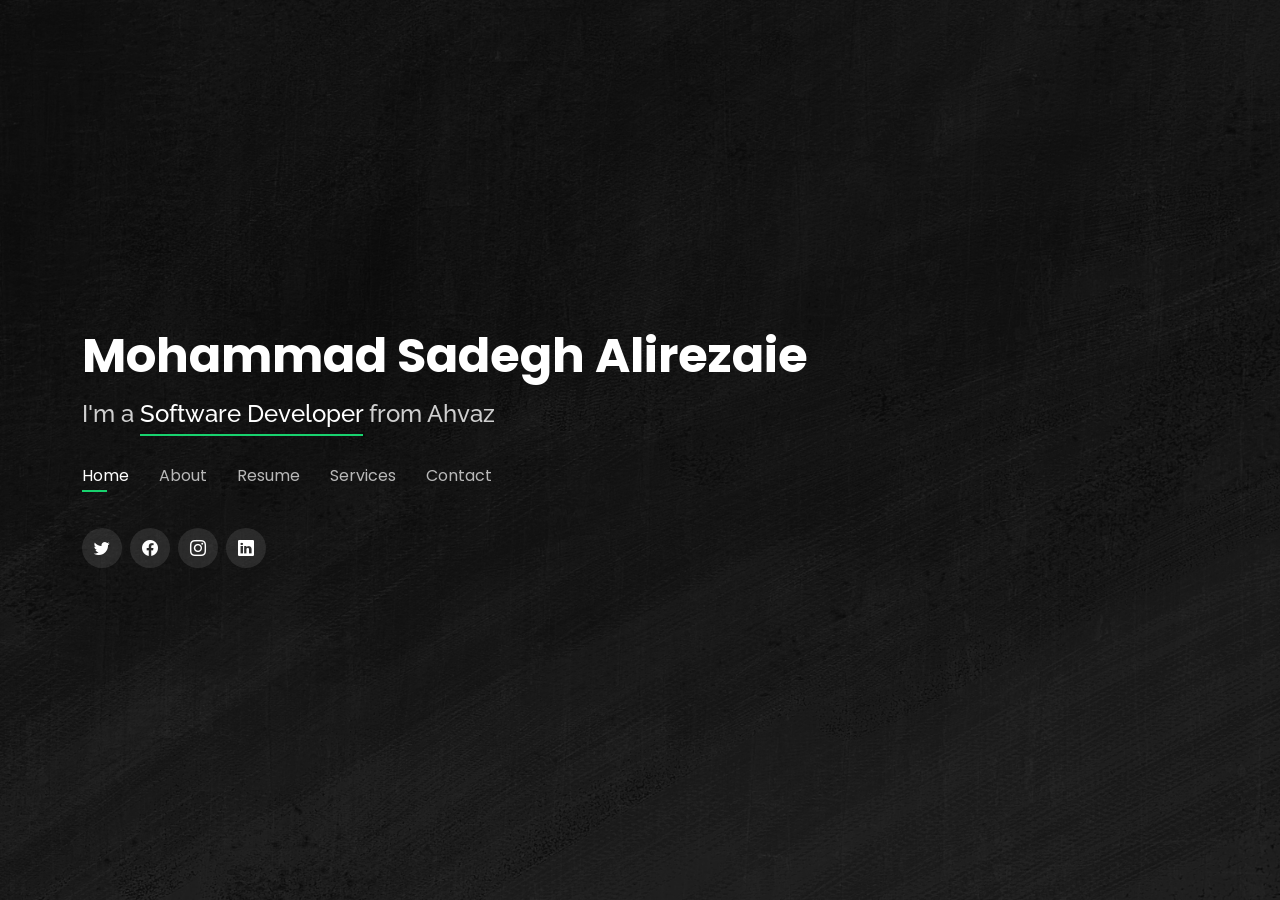
==== index.html @ 796cdaa9 "Update index.html" ====
<!DOCTYPE html>
<html lang="en">

<head>
  <meta charset="utf-8">
  <meta content="width=device-width, initial-scale=1.0" name="viewport">

  <title>Mohammad Sadegh Alirezaie</title>
  <meta content="" name="description">
  <meta content="" name="keywords">

  <!-- Favicons -->
  <!-- <link href="assets/img/favicon.png" rel="icon"> -->
  <!-- <link href="assets/img/apple-touch-icon.png" rel="apple-touch-icon"> -->

  <!-- Google Fonts -->
  <link href="https://fonts.googleapis.com/css?family=Open+Sans:300,300i,400,400i,600,600i,700,700i|Raleway:300,300i,400,400i,500,500i,600,600i,700,700i|Poppins:300,300i,400,400i,500,500i,600,600i,700,700i" rel="stylesheet">

  <!-- Vendor CSS Files -->
  <link href="assets/vendor/bootstrap/css/bootstrap.min.css" rel="stylesheet">
  <link href="assets/vendor/bootstrap-icons/bootstrap-icons.css" rel="stylesheet">
  <link href="assets/vendor/boxicons/css/boxicons.min.css" rel="stylesheet">
  <link href="assets/vendor/glightbox/css/glightbox.min.css" rel="stylesheet">
  <link href="assets/vendor/remixicon/remixicon.css" rel="stylesheet">
  <link href="assets/vendor/swiper/swiper-bundle.min.css" rel="stylesheet">

  <!-- Template Main CSS File -->
  <link href="assets/css/style.css" rel="stylesheet">

</head>

<body>

  <!-- ======= Header ======= -->
  <header id="header">
    <div class="container">

      <h1><a href="index.html">Mohammad Sadegh Alirezaie</a></h1>
      <!-- Uncomment below if you prefer to use an image logo -->
      <!-- <a href="index.html" class="mr-auto"><img src="assets/img/logo.png" alt="" class="img-fluid"></a> -->
      <h2>I'm a <span>Software Developer</span> from Ahvaz</h2>

      <nav id="navbar" class="navbar">
        <ul>
          <li><a class="nav-link active" href="#header">Home</a></li>
          <li><a class="nav-link" href="#about">About</a></li>
          <li><a class="nav-link" href="#resume">Resume</a></li>
          <li><a class="nav-link" href="#services">Services</a></li>
          <li><a class="nav-link" href="#contact">Contact</a></li>
        </ul>
        <i class="bi bi-list mobile-nav-toggle"></i>
      </nav><!-- .navbar -->

      <div class="social-links">
        <a href="https://twitter.com/AlirezaieS" class="twitter" target="_blank"><i class="bi bi-twitter"></i></a>
        <a href="https://facebook.com/AlirezaieS" class="facebook" target="_blank"><i class="bi bi-facebook"></i></a>
        <a href="https://instagram.com/alirezaie.pv" class="instagram" target="_blank"><i class="bi bi-instagram"></i></a>
        <a href="https://linkedin.com/in/AlirezaieS" class="linkedin" target="_blank"><i class="bi bi-linkedin"></i></a>
      </div>

    </div>
  </header><!-- End Header -->

  <!-- ======= About Section ======= -->
  <section id="about" class="about">

    <!-- ======= About Me ======= -->
    <div class="about-me container">

      <div class="section-title">
        <h2>About</h2>
        <p>Learn more about me</p>
      </div>

      <div class="row">
        <div class="col-lg-4" data-aos="fade-right">
          <img src="assets/img/me.jpg" class="img-fluid" alt="">
        </div>
        <div class="col-lg-8 pt-4 pt-lg-0 content" data-aos="fade-left">
          <h3>Software Project Manager</h3>
          <p class="fst-italic">
            I'm a software project manager with a background of programming.
          </p>
          <div class="row">
            <div class="col-lg-6">
              <ul>
                <li><i class="bi bi-chevron-right"></i> <strong>Birthday:</strong> <span>6 Dec 1996</span></li>
                <li><i class="bi bi-chevron-right"></i> <strong>Website:</strong> <span>sadegh.org</span></li>
                <li><i class="bi bi-chevron-right"></i> <strong>Phone:</strong> <span>+372 5310 2362</span></li>
                <li><i class="bi bi-chevron-right"></i> <strong>City:</strong> <span>Worldwide</span></li>
              </ul>
            </div>
            <div class="col-lg-6">
              <ul>
                <li><i class="bi bi-chevron-right"></i> <strong>Age:</strong> <span>26</span></li>
                <li><i class="bi bi-chevron-right"></i> <strong>Degree:</strong> <span>Master</span></li>
                <li><i class="bi bi-chevron-right"></i> <strong>E-Mail:</strong> <span>alirezaie@sadegh.org</span></li>
                <li><i class="bi bi-chevron-right"></i> <strong>Freelance:</strong> <span>Available</span></li>
              </ul>
            </div>
          </div>
          <p>
            Software Development Engineer With The Skills Of Python, Django & Linux (LPIC-1),
            Studied Software Development Engineering And Master Of Business Administration.
          </p>
        </div>
      </div>

    </div><!-- End About Me -->

    <!-- ======= Skills  ======= -->
    <div class="skills container">

      <div class="section-title">
        <h2>Skills</h2>
      </div>

      <div class="row skills-content">

        <div class="col-lg-6">

          <div class="progress">
            <span class="skill">HTML <i class="val">80%</i></span>
            <div class="progress-bar-wrap">
              <div class="progress-bar" role="progressbar" aria-valuenow="80" aria-valuemin="0" aria-valuemax="100"></div>
            </div>
          </div>

          <div class="progress">
            <span class="skill">CSS <i class="val">60%</i></span>
            <div class="progress-bar-wrap">
              <div class="progress-bar" role="progressbar" aria-valuenow="60" aria-valuemin="0" aria-valuemax="100"></div>
            </div>
          </div>

          <div class="progress">
            <span class="skill">Linux <i class="val">80%</i></span>
            <div class="progress-bar-wrap">
              <div class="progress-bar" role="progressbar" aria-valuenow="80" aria-valuemin="0" aria-valuemax="100"></div>
            </div>
          </div>

        </div>

        <div class="col-lg-6">

          <div class="progress">
            <span class="skill">Python<i class="val">80%</i></span>
            <div class="progress-bar-wrap">
              <div class="progress-bar" role="progressbar" aria-valuenow="80" aria-valuemin="0" aria-valuemax="100"></div>
            </div>
          </div>

          <div class="progress">
            <span class="skill">WordPress/CMS <i class="val">60%</i></span>
            <div class="progress-bar-wrap">
              <div class="progress-bar" role="progressbar" aria-valuenow="60" aria-valuemin="0" aria-valuemax="100"></div>
            </div>
          </div>

          <div class="progress">
            <span class="skill">CEH (Security) <i class="val">70%</i></span>
            <div class="progress-bar-wrap">
              <div class="progress-bar" role="progressbar" aria-valuenow="70" aria-valuemin="0" aria-valuemax="100"></div>
            </div>
          </div>

        </div>

      </div>

    </div><!-- End Skills -->

    <!-- ======= Interests ======= -->
    <div class="interests container">

      <div class="section-title">
        <h2>Interests</h2>
      </div>

      <div class="row">
        <div class="col-lg-3 col-md-4 mt-4">
          <div class="icon-box">
            <i class="ri-fingerprint-line" style="color: #29cc61;"></i>
            <h3>Self Improvement</h3>
          </div>
        </div>
      </div>

    </div><!-- End Interests -->

  </section><!-- End About Section -->

  <!-- ======= Resume Section ======= -->
  <section id="resume" class="resume">
    <div class="container">

      <div class="section-title">
        <h2>Resume</h2>
        <p>Check My Resume</p>
      </div>

      <div class="row">
        <div class="col-lg-6">

          <h3 class="resume-title">Education</h3>
          <div class="resume-item">
            <h4>Master of Business Administration - Mraketing</h4>
            <h5>2021 - 2022</h5>
            <p><em>Tehran University - Tehran, Iran</em></p>
            <p>Learning Skills Of Business Administration And Management</p>
          </div>
          <div class="resume-item">
            <h4>Software Development Engineering</h4>
            <h5>2015 - 2019</h5>
            <p><em>ACECR - Ahvaz, Iran</em></p>

          </div>
        </div>
        <div class="col-lg-6">
          <h3 class="resume-title">Professional Experience</h3>
          <div class="resume-item">
            <h4>Systems Engineer - Developer</h4>
            <h5>2020 - Present</h5>
            <p><em>Artiash Co. , Ahvaz, Iran </em></p>
          </div>

          <div class="resume-item">
            <h4>Backend Web Developer</h4>
            <h5>2018 - 2019</h5>
            <p><em>Artiash Co. , Ahvaz, Iran </em></p>
          </div>

          <div class="resume-item">
            <h4>Developer</h4>
            <h5>2016 - 2017</h5>
            <p><em>Open Avijeh, Ahvaz, Iran</em></p>
            <p>
            <ul>
              <li>Improve The Functionality Of Applications Or Developing New Ones</li>
              <li>Technical Support Of Linux Servers</li>
            </ul>
            </p>
          </div>

        </div>
      </div>

    </div>
  </section><!-- End Resume Section -->

  <!-- ======= Services Section ======= -->
  <section id="services" class="services">
    <div class="container">

      <div class="section-title">
        <h2>Services</h2>
        <p>My Services</p>
      </div>

      <div class="row">
        <div class="col-lg-4 col-md-6 d-flex align-items-stretch">
          <div class="icon-box">
            <div class="icon"><i class="bx bxl-dribbble"></i></div>
            <h4><a href="">Web Development</a></h4>
            <p>Creating Websites And Web Applications</p>
          </div>
        </div>

        <div class="col-lg-4 col-md-6 d-flex align-items-stretch mt-4 mt-md-0">
          <div class="icon-box">
            <div class="icon"><i class="bx bx-file"></i></div>
            <h4><a href="">Analyzing Systems</a></h4>
            <p>Design And Analyzing Software Systems</p>
          </div>
        </div>

        <div class="col-lg-4 col-md-6 d-flex align-items-stretch mt-4 mt-lg-0">
          <div class="icon-box">
            <div class="icon"><i class="bx bx-tachometer"></i></div>
            <h4><a href="">SEO - Social Media</a></h4>
            <p>Search Engine Optimization And Social Media Activities</p>
          </div>
        </div>

        <div class="col-lg-12 col-md-12 d-flex align-items-stretch mt-4">
          <div class="icon-box">
            <div class="icon"><i class="bx bx-slideshow"></i></div>
            <h4><a href="">Content Creation</a></h4>
            <p>Creating Content Designed For Your Business And Social Media</p>
          </div>
        </div>

      </div>

    </div>
  </section><!-- End Services Section -->

  <!-- ======= Contact Section ======= -->
  <section id="contact" class="contact">
    <div class="container">

      <div class="section-title">
        <h2>Contact</h2>
        <p>Contact Me</p>
      </div>

      <div class="row mt-2">

        <div class="col-md-12 mt-4 mt-md-0 d-flex align-items-stretch">
          <div class="info-box">
            <i class="bx bx-share-alt"></i>
            <h3>Social Profiles</h3>
            <div class="social-links">
              <a href="https://twitter.com/AlirezaieS" class="twitter"><i class="bi bi-twitter"></i></a>
              <a href="https://facebook.com/AlirezaieS" class="facebook"><i class="bi bi-facebook"></i></a>
              <a href="https://instagram.com/alirezaie.pv" class="instagram"><i class="bi bi-instagram"></i></a>
              <a href="https://linkedin.com/in/AlirezaieS" class="linkedin"><i class="bi bi-linkedin"></i></a>
            </div>
          </div>
        </div>

        <div class="col-md-6 mt-4 d-flex align-items-stretch">
          <div class="info-box">
            <i class="bx bx-envelope"></i>
            <h3>Email Me</h3>
            <p>alirezaie@sadegh.org</p>
          </div>
        </div>
        <div class="col-md-6 mt-4 d-flex align-items-stretch">
          <div class="info-box">
            <i class="bx bx-phone-call"></i>
            <h3>Call Me</h3>
            <p>+372 5310 2362</p>
          </div>
        </div>
      </div>

    </div>
  </section><!-- End Contact Section -->

  <div class="credits">
  </div>

  <!-- Vendor JS Files -->
  <script src="assets/vendor/purecounter/purecounter.js"></script>
  <script src="assets/vendor/bootstrap/js/bootstrap.bundle.min.js"></script>
  <script src="assets/vendor/glightbox/js/glightbox.min.js"></script>
  <script src="assets/vendor/isotope-layout/isotope.pkgd.min.js"></script>
  <script src="assets/vendor/swiper/swiper-bundle.min.js"></script>
  <script src="assets/vendor/waypoints/noframework.waypoints.js"></script>
  <script src="assets/vendor/php-email-form/validate.js"></script>

  <!-- Template Main JS File -->
  <script src="assets/js/main.js"></script>

</body>

</html>
---- assets/css/style.css ----
/*--------------------------------------------------------------
# General
--------------------------------------------------------------*/
body {
  font-family: "Open Sans", sans-serif;
  background-color: #040404;
  color: #fff;
  position: relative;
  background: transparent;
}
body::before {
  content: "";
  position: fixed;
  background: #040404 url("../img/bg.png") top right no-repeat;
  background-size: cover;
  left: 0;
  right: 0;
  top: 0;
  height: 100vh;
  z-index: -1;
}
@media (min-width: 1024px) {
  body::before {
    background-attachment: fixed;
  }
}

a {
  color: #18d26e;
  text-decoration: none;
}

a:hover {
  color: #35e888;
  text-decoration: none;
}

h1, h2, h3, h4, h5, h6 {
  font-family: "Raleway", sans-serif;
}

/*--------------------------------------------------------------
# Header
--------------------------------------------------------------*/
#header {
  transition: ease-in-out 0.3s;
  position: relative;
  height: 100vh;
  display: flex;
  align-items: center;
  z-index: 997;
  overflow-y: auto;
}
#header * {
  transition: ease-in-out 0.3s;
}
#header h1 {
  font-size: 48px;
  margin: 0;
  padding: 0;
  line-height: 1;
  font-weight: 700;
  font-family: "Poppins", sans-serif;
}
#header h1 a, #header h1 a:hover {
  color: #fff;
  line-height: 1;
  display: inline-block;
}
#header h2 {
  font-size: 24px;
  margin-top: 20px;
  color: rgba(255, 255, 255, 0.8);
}
#header h2 span {
  color: #fff;
  border-bottom: 2px solid #18d26e;
  padding-bottom: 6px;
}
#header img {
  padding: 0;
  margin: 0;
}
#header .social-links {
  margin-top: 40px;
  display: flex;
}
#header .social-links a {
  font-size: 16px;
  display: flex;
  justify-content: center;
  align-items: center;
  background: rgba(255, 255, 255, 0.1);
  color: #fff;
  line-height: 1;
  margin-right: 8px;
  border-radius: 50%;
  width: 40px;
  height: 40px;
}
#header .social-links a:hover {
  background: #18d26e;
}
@media (max-width: 992px) {
  #header h1 {
    font-size: 36px;
  }
  #header h2 {
    font-size: 20px;
    line-height: 30px;
  }
  #header .social-links {
    margin-top: 15px;
  }
  #header .container {
    display: flex;
    flex-direction: column;
    align-items: center;
  }
}

/* Header Top */
#header.header-top {
  height: 80px;
  position: fixed;
  left: 0;
  top: 0;
  right: 0;
  background: rgba(0, 0, 0, 0.9);
}
#header.header-top .social-links, #header.header-top h2 {
  display: none;
}
#header.header-top h1 {
  margin-right: auto;
  font-size: 36px;
}
#header.header-top .container {
  display: flex;
  align-items: center;
}
#header.header-top .navbar {
  margin: 0;
}
@media (max-width: 768px) {
  #header.header-top {
    height: 60px;
  }
  #header.header-top h1 {
    font-size: 26px;
  }
}

/*--------------------------------------------------------------
# Navigation Menu
--------------------------------------------------------------*/
/**
* Desktop Navigation 
*/
.navbar {
  padding: 0;
  margin-top: 35px;
}
.navbar ul {
  margin: 0;
  padding: 0;
  display: flex;
  list-style: none;
  align-items: center;
}
.navbar li {
  position: relative;
}
.navbar li + li {
  margin-left: 30px;
}
.navbar a, .navbar a:focus {
  display: flex;
  align-items: center;
  justify-content: space-between;
  padding: 0;
  font-family: "Poppins", sans-serif;
  font-size: 16px;
  font-weight: 400;
  color: rgba(255, 255, 255, 0.7);
  white-space: nowrap;
  transition: 0.3s;
}
.navbar a i, .navbar a:focus i {
  font-size: 12px;
  line-height: 0;
  margin-left: 5px;
}
.navbar a:before {
  content: "";
  position: absolute;
  width: 0;
  height: 2px;
  bottom: -4px;
  left: 0;
  background-color: #18d26e;
  visibility: hidden;
  width: 0px;
  transition: all 0.3s ease-in-out 0s;
}
.navbar a:hover:before, .navbar li:hover > a:before, .navbar .active:before {
  visibility: visible;
  width: 25px;
}
.navbar a:hover, .navbar .active, .navbar .active:focus, .navbar li:hover > a {
  color: #fff;
}

/**
* Mobile Navigation 
*/
.mobile-nav-toggle {
  color: #fff;
  font-size: 28px;
  cursor: pointer;
  display: none;
  line-height: 0;
  transition: 0.5s;
  position: fixed;
  right: 15px;
  top: 15px;
}

@media (max-width: 991px) {
  .mobile-nav-toggle {
    display: block;
  }

  .navbar ul {
    display: none;
  }
}
.navbar-mobile {
  position: fixed;
  overflow: hidden;
  top: 0;
  right: 0;
  left: 0;
  bottom: 0;
  background: rgba(0, 0, 0, 0.9);
  transition: 0.3s;
  z-index: 999;
  margin-top: 0;
}
.navbar-mobile .mobile-nav-toggle {
  position: absolute;
  top: 15px;
  right: 15px;
}
.navbar-mobile ul {
  display: block;
  position: absolute;
  top: 55px;
  right: 15px;
  bottom: 45px;
  left: 15px;
  padding: 10px 0;
  overflow-y: auto;
  transition: 0.3s;
  border: 2px solid rgba(255, 255, 255, 0.2);
}
.navbar-mobile li {
  padding: 12px 20px;
}
.navbar-mobile li + li {
  margin: 0;
}
.navbar-mobile a, .navbar-mobile a:focus {
  font-size: 16px;
  position: relative;
}

/*--------------------------------------------------------------
# Sections General
--------------------------------------------------------------*/
section {
  overflow: hidden;
  position: absolute;
  width: 100%;
  top: 140px;
  bottom: 100%;
  opacity: 0;
  transition: ease-in-out 0.4s;
  z-index: 2;
}
section.section-show {
  top: 100px;
  bottom: auto;
  opacity: 1;
  padding-bottom: 45px;
}
section .container {
  background: rgba(0, 0, 0, 0.9);
  padding: 30px;
}
@media (max-width: 768px) {
  section {
    top: 120px;
  }
  section.section-show {
    top: 80px;
  }
}

.section-title h2 {
  font-size: 14px;
  font-weight: 500;
  padding: 0;
  line-height: 1px;
  margin: 0 0 20px 0;
  letter-spacing: 2px;
  text-transform: uppercase;
  color: #aaaaaa;
  font-family: "Poppins", sans-serif;
}
.section-title h2::after {
  content: "";
  width: 120px;
  height: 1px;
  display: inline-block;
  background: #4ceb95;
  margin: 4px 10px;
}
.section-title p {
  margin: 0;
  margin: -15px 0 15px 0;
  font-size: 36px;
  font-weight: 700;
  text-transform: uppercase;
  font-family: "Poppins", sans-serif;
  color: #fff;
}

/*--------------------------------------------------------------
# About
--------------------------------------------------------------*/
.about-me .content h3 {
  font-weight: 700;
  font-size: 26px;
  color: #18d26e;
}
.about-me .content ul {
  list-style: none;
  padding: 0;
}
.about-me .content ul li {
  margin-bottom: 20px;
  display: flex;
  align-items: center;
}
.about-me .content ul strong {
  margin-right: 10px;
}
.about-me .content ul i {
  font-size: 16px;
  margin-right: 5px;
  color: #18d26e;
  line-height: 0;
}
.about-me .content p:last-child {
  margin-bottom: 0;
}

/*--------------------------------------------------------------
# Counts
--------------------------------------------------------------*/
.counts {
  padding: 70px 0 60px;
}
.counts .count-box {
  padding: 30px 30px 25px 30px;
  width: 100%;
  position: relative;
  text-align: center;
  background: rgba(255, 255, 255, 0.08);
}
.counts .count-box i {
  position: absolute;
  top: -25px;
  left: 50%;
  transform: translateX(-50%);
  font-size: 24px;
  background: rgba(255, 255, 255, 0.1);
  padding: 12px;
  color: #18d26e;
  border-radius: 50px;
  line-height: 0;
}
.counts .count-box span {
  font-size: 36px;
  display: block;
  font-weight: 600;
  color: #fff;
}
.counts .count-box p {
  padding: 0;
  margin: 0;
  font-family: "Raleway", sans-serif;
  font-size: 14px;
}

/*--------------------------------------------------------------
# Skills
--------------------------------------------------------------*/
.skills .progress {
  height: 60px;
  display: block;
  background: none;
  border-radius: 0;
}
.skills .progress .skill {
  padding: 10px 0;
  margin: 0;
  text-transform: uppercase;
  display: block;
  font-weight: 600;
  font-family: "Poppins", sans-serif;
  color: #fff;
}
.skills .progress .skill .val {
  float: right;
  font-style: normal;
}
.skills .progress-bar-wrap {
  background: rgba(255, 255, 255, 0.2);
}
.skills .progress-bar {
  width: 1px;
  height: 10px;
  transition: 0.9s;
  background-color: #18d26e;
}

/*--------------------------------------------------------------
# Interests
--------------------------------------------------------------*/
.interests .icon-box {
  display: flex;
  align-items: center;
  padding: 20px;
  background: rgba(255, 255, 255, 0.08);
  transition: ease-in-out 0.3s;
}
.interests .icon-box i {
  font-size: 32px;
  padding-right: 10px;
  line-height: 1;
}
.interests .icon-box h3 {
  font-weight: 700;
  margin: 0;
  padding: 0;
  line-height: 1;
  font-size: 16px;
  color: #fff;
}
.interests .icon-box:hover {
  background: rgba(255, 255, 255, 0.12);
}

/*--------------------------------------------------------------
# Testimonials
--------------------------------------------------------------*/
.testimonials .testimonials-carousel, .testimonials .testimonials-slider {
  overflow: hidden;
}
.testimonials .testimonial-item {
  box-sizing: content-box;
  min-height: 320px;
}
.testimonials .testimonial-item .testimonial-img {
  width: 90px;
  border-radius: 50%;
  margin: -40px 0 0 40px;
  position: relative;
  z-index: 2;
  border: 6px solid rgba(255, 255, 255, 0.12);
}
.testimonials .testimonial-item h3 {
  font-size: 18px;
  font-weight: bold;
  margin: 10px 0 5px 45px;
  color: #fff;
}
.testimonials .testimonial-item h4 {
  font-size: 14px;
  color: #999;
  margin: 0 0 0 45px;
}
.testimonials .testimonial-item .quote-icon-left, .testimonials .testimonial-item .quote-icon-right {
  color: rgba(255, 255, 255, 0.25);
  font-size: 26px;
}
.testimonials .testimonial-item .quote-icon-left {
  display: inline-block;
  left: -5px;
  position: relative;
}
.testimonials .testimonial-item .quote-icon-right {
  display: inline-block;
  right: -5px;
  position: relative;
  top: 10px;
}
.testimonials .testimonial-item p {
  font-style: italic;
  margin: 0 15px 0 15px;
  padding: 20px 20px 60px 20px;
  background: rgba(255, 255, 255, 0.1);
  position: relative;
  border-radius: 6px;
  position: relative;
  z-index: 1;
}
.testimonials .swiper-pagination {
  margin-top: 20px;
  position: relative;
}
.testimonials .swiper-pagination .swiper-pagination-bullet {
  width: 12px;
  height: 12px;
  opacity: 1;
  background-color: rgba(255, 255, 255, 0.3);
}
.testimonials .swiper-pagination .swiper-pagination-bullet-active {
  background-color: #18d26e;
}

/*--------------------------------------------------------------
# Resume
--------------------------------------------------------------*/
.resume .resume-title {
  font-size: 26px;
  font-weight: 700;
  margin-top: 20px;
  margin-bottom: 20px;
  color: #fff;
}
.resume .resume-item {
  padding: 0 0 20px 20px;
  margin-top: -2px;
  border-left: 2px solid rgba(255, 255, 255, 0.2);
  position: relative;
}
.resume .resume-item h4 {
  line-height: 18px;
  font-size: 18px;
  font-weight: 600;
  text-transform: uppercase;
  font-family: "Poppins", sans-serif;
  color: #18d26e;
  margin-bottom: 10px;
}
.resume .resume-item h5 {
  font-size: 16px;
  background: rgba(255, 255, 255, 0.15);
  padding: 5px 15px;
  display: inline-block;
  font-weight: 600;
  margin-bottom: 10px;
}
.resume .resume-item ul {
  padding-left: 20px;
}
.resume .resume-item ul li {
  padding-bottom: 10px;
}
.resume .resume-item:last-child {
  padding-bottom: 0;
}
.resume .resume-item::before {
  content: "";
  position: absolute;
  width: 16px;
  height: 16px;
  border-radius: 50px;
  left: -9px;
  top: 0;
  background: #18d26e;
  border: 2px solid #18d26e;
}

/*--------------------------------------------------------------
# Services
--------------------------------------------------------------*/
.services .icon-box {
  text-align: center;
  background: rgba(204, 204, 204, 0.1);
  padding: 80px 20px;
  transition: all ease-in-out 0.3s;
}
.services .icon-box .icon {
  margin: 0 auto;
  width: 64px;
  height: 64px;
  background: #18d26e;
  border-radius: 5px;
  transition: all 0.3s ease-out 0s;
  display: flex;
  align-items: center;
  justify-content: center;
  margin-bottom: 20px;
  transform-style: preserve-3d;
}
.services .icon-box .icon i {
  color: #fff;
  font-size: 28px;
}
.services .icon-box .icon::before {
  position: absolute;
  content: "";
  left: -8px;
  top: -8px;
  height: 100%;
  width: 100%;
  background: rgba(255, 255, 255, 0.15);
  border-radius: 5px;
  transition: all 0.3s ease-out 0s;
  transform: translateZ(-1px);
}
.services .icon-box h4 {
  font-weight: 700;
  margin-bottom: 15px;
  font-size: 24px;
}
.services .icon-box h4 a {
  color: #fff;
}
.services .icon-box p {
  line-height: 24px;
  font-size: 14px;
  margin-bottom: 0;
}
.services .icon-box:hover {
  background: #18d26e;
  border-color: #18d26e;
}
.services .icon-box:hover .icon {
  background: #fff;
}
.services .icon-box:hover .icon i {
  color: #18d26e;
}
.services .icon-box:hover .icon::before {
  background: #35e888;
}
.services .icon-box:hover h4 a, .services .icon-box:hover p {
  color: #fff;
}

/*--------------------------------------------------------------
# Portfolio
--------------------------------------------------------------*/
.portfolio .portfolio-item {
  margin-bottom: 30px;
}
.portfolio #portfolio-flters {
  padding: 0;
  margin: 0 auto 15px auto;
  list-style: none;
  text-align: center;
  border-radius: 50px;
  padding: 2px 15px;
}
.portfolio #portfolio-flters li {
  cursor: pointer;
  display: inline-block;
  padding: 8px 16px 10px 16px;
  font-size: 14px;
  font-weight: 600;
  line-height: 1;
  text-transform: uppercase;
  color: #fff;
  background: rgba(255, 255, 255, 0.1);
  margin: 0 3px 10px 3px;
  transition: all 0.3s ease-in-out;
  border-radius: 4px;
}
.portfolio #portfolio-flters li:hover, .portfolio #portfolio-flters li.filter-active {
  background: #18d26e;
}
.portfolio #portfolio-flters li:last-child {
  margin-right: 0;
}
.portfolio .portfolio-wrap {
  transition: 0.3s;
  position: relative;
  overflow: hidden;
  z-index: 1;
  background: rgba(0, 0, 0, 0.6);
}
.portfolio .portfolio-wrap::before {
  content: "";
  background: rgba(0, 0, 0, 0.6);
  position: absolute;
  left: 30px;
  right: 30px;
  top: 30px;
  bottom: 30px;
  transition: all ease-in-out 0.3s;
  z-index: 2;
  opacity: 0;
}
.portfolio .portfolio-wrap .portfolio-info {
  opacity: 0;
  position: absolute;
  top: 0;
  left: 0;
  right: 0;
  bottom: 0;
  text-align: center;
  z-index: 3;
  transition: all ease-in-out 0.3s;
  display: flex;
  flex-direction: column;
  justify-content: center;
  align-items: center;
}
.portfolio .portfolio-wrap .portfolio-info::before {
  display: block;
  content: "";
  width: 48px;
  height: 48px;
  position: absolute;
  top: 35px;
  left: 35px;
  border-top: 3px solid #fff;
  border-left: 3px solid #fff;
  transition: all 0.5s ease 0s;
  z-index: 9994;
}
.portfolio .portfolio-wrap .portfolio-info::after {
  display: block;
  content: "";
  width: 48px;
  height: 48px;
  position: absolute;
  bottom: 35px;
  right: 35px;
  border-bottom: 3px solid #fff;
  border-right: 3px solid #fff;
  transition: all 0.5s ease 0s;
  z-index: 9994;
}
.portfolio .portfolio-wrap .portfolio-info h4 {
  font-size: 20px;
  color: #fff;
  font-weight: 600;
}
.portfolio .portfolio-wrap .portfolio-info p {
  color: #ffffff;
  font-size: 14px;
  text-transform: uppercase;
  padding: 0;
  margin: 0;
}
.portfolio .portfolio-wrap .portfolio-links {
  text-align: center;
  z-index: 4;
}
.portfolio .portfolio-wrap .portfolio-links a {
  color: #fff;
  margin: 0 2px;
  font-size: 28px;
  display: inline-block;
  transition: 0.3s;
}
.portfolio .portfolio-wrap .portfolio-links a:hover {
  color: #63eda3;
}
.portfolio .portfolio-wrap:hover::before {
  top: 0;
  left: 0;
  right: 0;
  bottom: 0;
  opacity: 1;
}
.portfolio .portfolio-wrap:hover .portfolio-info {
  opacity: 1;
}
.portfolio .portfolio-wrap:hover .portfolio-info::before {
  top: 15px;
  left: 15px;
}
.portfolio .portfolio-wrap:hover .portfolio-info::after {
  bottom: 15px;
  right: 15px;
}

/*--------------------------------------------------------------
# Portfolio Details
--------------------------------------------------------------*/
.portfolio-details {
  padding-top: 40px;
  background: rgba(0, 0, 0, 0.8);
  position: fixed;
  left: 0;
  right: 0;
  top: 0;
  bottom: 0;
  overflow-y: auto;
}
.portfolio-details .container {
  padding-top: 20px;
  padding-bottom: 40px;
}
.portfolio-details .portfolio-title {
  font-size: 26px;
  font-weight: 700;
  margin-bottom: 20px;
}
.portfolio-details .portfolio-info {
  padding-top: 45px;
}
.portfolio-details .portfolio-info h3 {
  font-size: 22px;
  font-weight: 400;
  margin-bottom: 20px;
}
.portfolio-details .portfolio-info ul {
  list-style: none;
  padding: 0;
  font-size: 15px;
}
.portfolio-details .portfolio-info ul li + li {
  margin-top: 10px;
}
.portfolio-details .portfolio-info p {
  font-size: 15px;
  padding: 15px 0 0 0;
}
@media (max-width: 992px) {
  .portfolio-details .portfolio-info {
    padding-top: 20px;
  }
}
.portfolio-details .swiper-pagination {
  margin-top: 20px;
  position: relative;
}
.portfolio-details .swiper-pagination .swiper-pagination-bullet {
  width: 12px;
  height: 12px;
  opacity: 1;
  background-color: rgba(255, 255, 255, 0.3);
}
.portfolio-details .swiper-pagination .swiper-pagination-bullet-active {
  background-color: #18d26e;
}

/*--------------------------------------------------------------
# Contact
--------------------------------------------------------------*/
.contact .info-box {
  color: #444444;
  padding: 20px;
  width: 100%;
  background: rgba(255, 255, 255, 0.08);
}
.contact .info-box i.bx {
  font-size: 24px;
  color: #18d26e;
  border-radius: 50%;
  padding: 14px;
  float: left;
  background: rgba(255, 255, 255, 0.1);
}
.contact .info-box h3 {
  font-size: 20px;
  color: rgba(255, 255, 255, 0.5);
  font-weight: 700;
  margin: 10px 0 8px 68px;
}
.contact .info-box p {
  padding: 0;
  color: #fff;
  line-height: 24px;
  font-size: 14px;
  margin: 0 0 0 68px;
}
.contact .info-box .social-links {
  margin: 5px 0 0 68px;
  display: flex;
}
.contact .info-box .social-links a {
  font-size: 18px;
  display: inline-block;
  color: #fff;
  line-height: 1;
  margin-right: 12px;
  transition: 0.3s;
}
.contact .info-box .social-links a:hover {
  color: #18d26e;
}
.contact .php-email-form {
  padding: 30px;
  background: rgba(255, 255, 255, 0.08);
}
.contact .php-email-form .error-message {
  display: none;
  background: rgba(255, 255, 255, 0.08);
  background: #ed3c0d;
  text-align: left;
  padding: 15px;
  font-weight: 600;
}
.contact .php-email-form .error-message br + br {
  margin-top: 25px;
}
.contact .php-email-form .sent-message {
  display: none;
  background: rgba(255, 255, 255, 0.08);
  background: #18d26e;
  text-align: center;
  padding: 15px;
  font-weight: 600;
}
.contact .php-email-form .loading {
  display: none;
  background: rgba(255, 255, 255, 0.08);
  text-align: center;
  padding: 15px;
}
.contact .php-email-form .loading:before {
  content: "";
  display: inline-block;
  border-radius: 50%;
  width: 24px;
  height: 24px;
  margin: 0 10px -6px 0;
  border: 3px solid #18d26e;
  border-top-color: #eee;
  -webkit-animation: animate-loading 1s linear infinite;
  animation: animate-loading 1s linear infinite;
}
.contact .php-email-form input, .contact .php-email-form textarea {
  border-radius: 0;
  box-shadow: none;
  font-size: 14px;
  background: rgba(255, 255, 255, 0.08);
  border: 0;
  transition: 0.3s;
  color: #fff;
}
.contact .php-email-form input:focus, .contact .php-email-form textarea:focus {
  background-color: rgba(255, 255, 255, 0.11);
}
.contact .php-email-form input::-moz-placeholder, .contact .php-email-form textarea::-moz-placeholder {
  color: rgba(255, 255, 255, 0.3);
  opacity: 1;
}
.contact .php-email-form input::placeholder, .contact .php-email-form textarea::placeholder {
  color: rgba(255, 255, 255, 0.3);
  opacity: 1;
}
.contact .php-email-form input {
  padding: 10px 15px;
}
.contact .php-email-form textarea {
  padding: 12px 15px;
}
.contact .php-email-form button[type=submit] {
  background: #18d26e;
  border: 0;
  padding: 10px 30px;
  color: #fff;
  transition: 0.4s;
  border-radius: 4px;
}
.contact .php-email-form button[type=submit]:hover {
  background: #15bb62;
}
@-webkit-keyframes animate-loading {
  0% {
    transform: rotate(0deg);
  }
  100% {
    transform: rotate(360deg);
  }
}
@keyframes animate-loading {
  0% {
    transform: rotate(0deg);
  }
  100% {
    transform: rotate(360deg);
  }
}

/*--------------------------------------------------------------
# Credits
--------------------------------------------------------------*/
.credits {
  position: fixed;
  right: 0;
  left: 0;
  bottom: 0;
  padding: 15px;
  text-align: right;
  font-size: 13px;
  color: #fff;
  z-index: 999999;
}
@media (max-width: 992px) {
  .credits {
    text-align: center;
    padding: 10px;
    background: rgba(0, 0, 0, 0.8);
  }
}
.credits a {
  color: #18d26e;
  transition: 0.3s;
}
.credits a:hover {
  color: #fff;
}

/*--------------------------------------------------------------
# Over Write
--------------------------------------------------------------*/

.img-fluid{
  border-radius: 7px;
}

.icon-box{
  width: 100%;
}

.info-box{
  width: 100%;
}
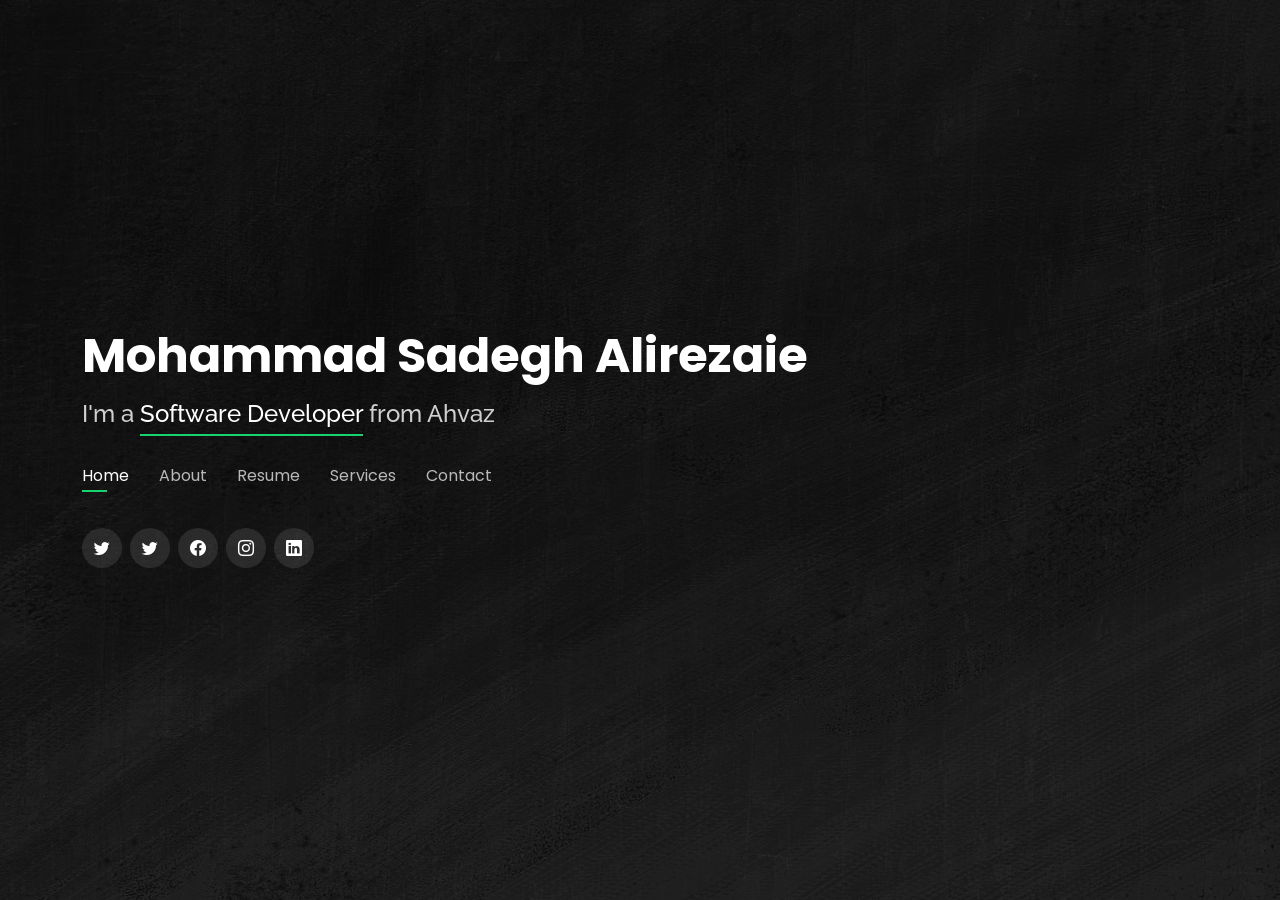
==== commit 57a0fcfe: "Update index.html" ====
--- a/index.html
+++ b/index.html
@@ -52,6 +52,10 @@
       </nav><!-- .navbar -->
 
       <div class="social-links">
+        <!-- 
+        <a rel="me" href="https://mastodon.social/@alirezaie">Mastodon</a>
+        -->
+        <a href="https://twitter.com/AlirezaieS" class="twitter" target="_blank"><i class="bi bi-twitter"></i></a>
         <a href="https://twitter.com/AlirezaieS" class="twitter" target="_blank"><i class="bi bi-twitter"></i></a>
         <a href="https://facebook.com/AlirezaieS" class="facebook" target="_blank"><i class="bi bi-facebook"></i></a>
         <a href="https://instagram.com/alirezaie.pv" class="instagram" target="_blank"><i class="bi bi-instagram"></i></a>
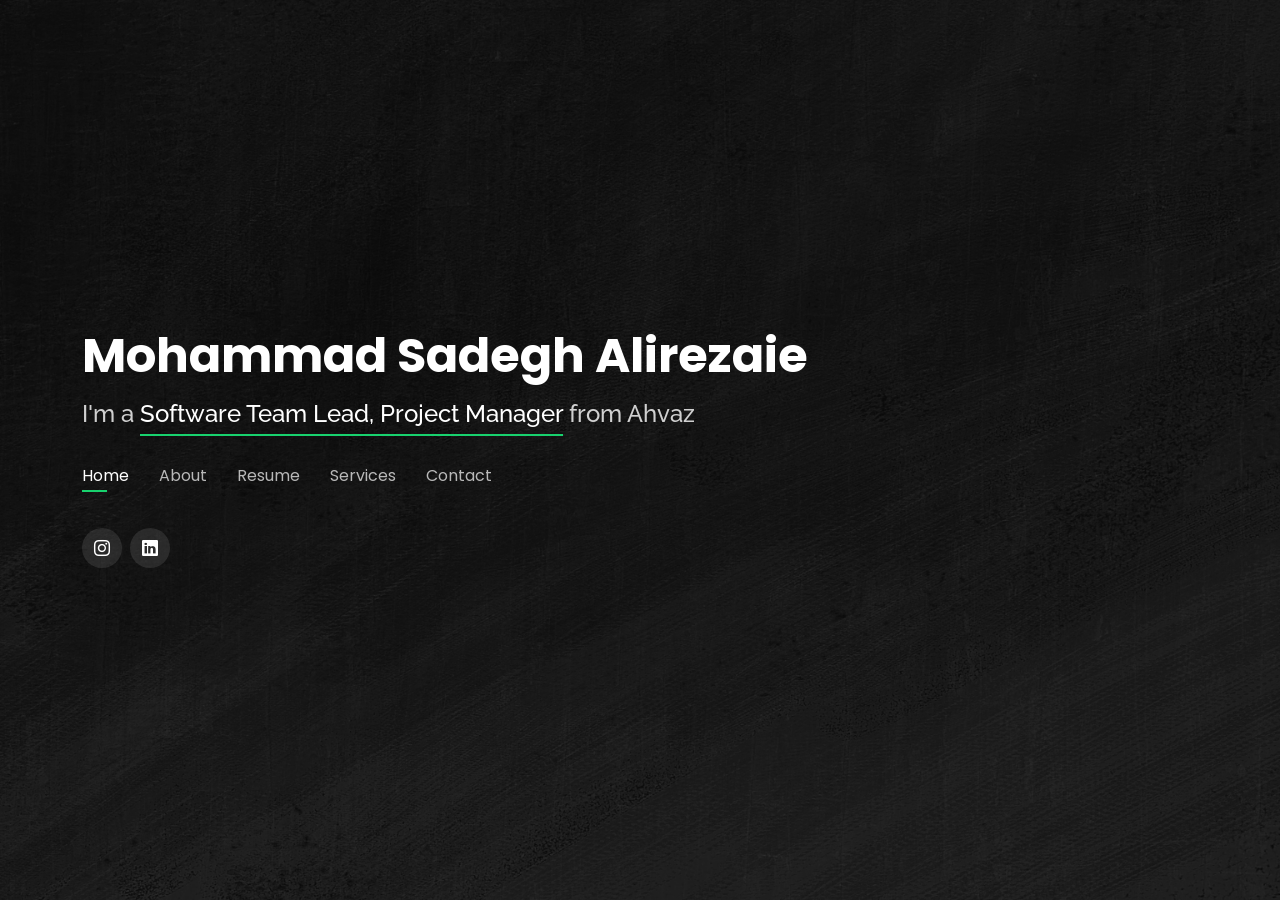
==== commit 5dcd2a42: "Update index.html update" ====
--- a/index.html
+++ b/index.html
@@ -37,8 +37,8 @@
 
       <h1><a href="index.html">Mohammad Sadegh Alirezaie</a></h1>
       <!-- Uncomment below if you prefer to use an image logo -->
-      <!-- <a href="index.html" class="mr-auto"><img src="assets/img/logo.png" alt="" class="img-fluid"></a> -->
-      <h2>I'm a <span>Software Developer</span> from Ahvaz</h2>
+      
+      <h2>I'm a <span>Software Team Lead, Project Manager</span> from Ahvaz</h2>
 
       <nav id="navbar" class="navbar">
         <ul>
@@ -55,10 +55,7 @@
         <!-- 
         <a rel="me" href="https://mastodon.social/@alirezaie">Mastodon</a>
         -->
-        <a href="https://twitter.com/AlirezaieS" class="twitter" target="_blank"><i class="bi bi-twitter"></i></a>
-        <a href="https://twitter.com/AlirezaieS" class="twitter" target="_blank"><i class="bi bi-twitter"></i></a>
-        <a href="https://facebook.com/AlirezaieS" class="facebook" target="_blank"><i class="bi bi-facebook"></i></a>
-        <a href="https://instagram.com/alirezaie.pv" class="instagram" target="_blank"><i class="bi bi-instagram"></i></a>
+        <a href="https://instagram.com/alirezaie.sadegh" class="instagram" target="_blank"><i class="bi bi-instagram"></i></a>
         <a href="https://linkedin.com/in/AlirezaieS" class="linkedin" target="_blank"><i class="bi bi-linkedin"></i></a>
       </div>
 
@@ -104,8 +101,7 @@
             </div>
           </div>
           <p>
-            Software Development Engineer With The Skills Of Python, Django & Linux (LPIC-1),
-            Studied Software Development Engineering And Master Of Business Administration.
+            Master Of Business Administration - Software Development Engineer
           </p>
         </div>
       </div>
@@ -166,6 +162,30 @@
             <span class="skill">CEH (Security) <i class="val">70%</i></span>
             <div class="progress-bar-wrap">
               <div class="progress-bar" role="progressbar" aria-valuenow="70" aria-valuemin="0" aria-valuemax="100"></div>
+            </div>
+          </div>
+
+        </div>
+        <div class="col-lg-6">
+
+          <div class="progress">
+            <span class="skill">MBTI<i class="val">80%</i></span>
+            <div class="progress-bar-wrap">
+              <div class="progress-bar" role="progressbar" aria-valuenow="80" aria-valuemin="0" aria-valuemax="100"></div>
+            </div>
+          </div>
+
+          <div class="progress">
+            <span class="skill"> Software Project Managing<i class="val">60%</i></span>
+            <div class="progress-bar-wrap">
+              <div class="progress-bar" role="progressbar" aria-valuenow="80" aria-valuemin="0" aria-valuemax="100"></div>
+            </div>
+          </div>
+
+          <div class="progress">
+            <span class="skill">Effective Communication <i class="val">70%</i></span>
+            <div class="progress-bar-wrap">
+              <div class="progress-bar" role="progressbar" aria-valuenow="80" aria-valuemin="0" aria-valuemax="100"></div>
             </div>
           </div>
 
@@ -221,32 +241,52 @@
 
           </div>
         </div>
+        
         <div class="col-lg-6">
           <h3 class="resume-title">Professional Experience</h3>
-          <div class="resume-item">
-            <h4>Systems Engineer - Developer</h4>
-            <h5>2020 - Present</h5>
-            <p><em>Artiash Co. , Ahvaz, Iran </em></p>
-          </div>
-
-          <div class="resume-item">
-            <h4>Backend Web Developer</h4>
-            <h5>2018 - 2019</h5>
-            <p><em>Artiash Co. , Ahvaz, Iran </em></p>
-          </div>
-
-          <div class="resume-item">
-            <h4>Developer</h4>
-            <h5>2016 - 2017</h5>
+          
+          <div class="resume-item">
+            <h4>Head Management</h4>
+            <h5>Jun 2023 - Present</h5>
+            <p><em>SAVA Software Group, Tallinn, Estonia</em></p>
+          </div>
+
+          <div class="resume-item">
+            <h4>Systems Engineer</h4>
+            <h5>Dec 2020 - Present</h5>
+            <p><em>Artiash Co, Ahvaz, Iran</em></p>
+          </div>
+
+          <div class="resume-item">
+            <h4>Backend Developer</h4>
+            <h5>Jun 2018 - Dec 2020</h5>
+            <p><em>Artiash Co, Ahvaz, Iran</em></p>
+          </div>
+          
+          <div class="resume-item">
+            <h4>Information Technology Consultant</h4>
+            <h5>Mar 2020 - Present</h5>
+            <p><em>Electro Mechanic Parsian Company (EMPC), Ahvaz, Iran</em></p>
+          </div>
+          
+          <div class="resume-item">
+            <h4>Software Programming Instructor</h4>
+            <h5>Jul 2022 - Present</h5>
+            <p><em>Dsoon Academy, Ahvaz, Iran</em></p>
+          </div>
+
+          <div class="resume-item">
+            <h4>Freelance Software Developer</h4>
+            <h5>Mar 2023 - Jun 2023</h5>
+            <p><em>Freelance, Tallinn, Estonia</em></p>
+          </div>
+          
+          <div class="resume-item">
+            <h4>Software Developer</h4>
+            <h5>Sep 2016 - Feb 2017</h5>
             <p><em>Open Avijeh, Ahvaz, Iran</em></p>
-            <p>
-            <ul>
-              <li>Improve The Functionality Of Applications Or Developing New Ones</li>
-              <li>Technical Support Of Linux Servers</li>
-            </ul>
-            </p>
-          </div>
-
+          </div>
+          
         </div>
       </div>
 
@@ -338,6 +378,13 @@
             <p>+372 5310 2362</p>
           </div>
         </div>
+        <div class="col-md-6 mt-4 d-flex align-items-stretch">
+          <div class="info-box">
+            <i class="bi bi-mastodon"></i>
+            <h3>Mastodon</h3>
+            <a rel="me" href="https://mastodon.social/@alirezaie">Mastodon</a>
+          </div>
+        </div>
       </div>
 
     </div>
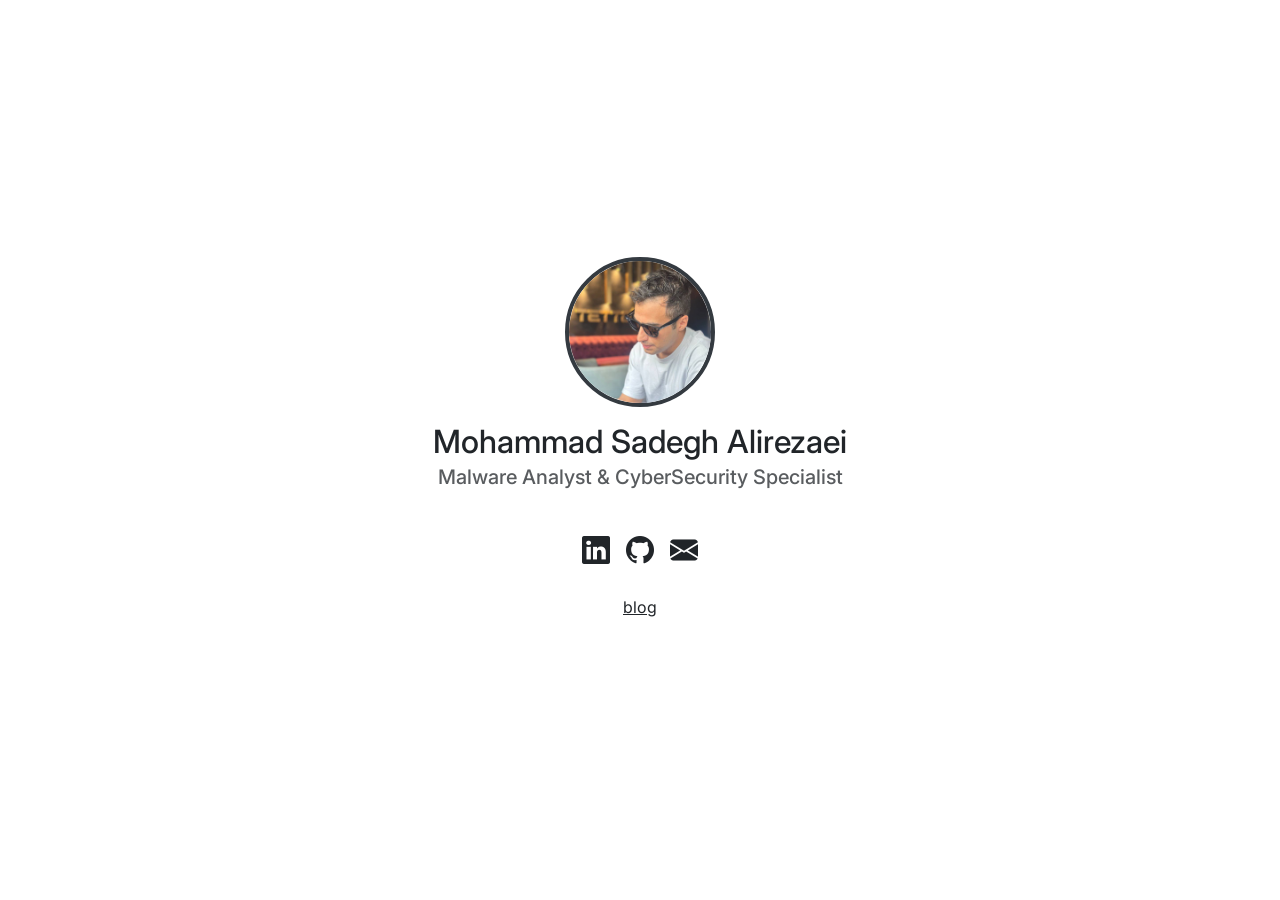
==== commit fbfa1d8e: "init" ====
--- a/index.html
+++ b/index.html
@@ -1,410 +1,60 @@
-<!DOCTYPE html>
-<html lang="en">
-
-<head>
-  <meta charset="utf-8">
-  <meta content="width=device-width, initial-scale=1.0" name="viewport">
-
-  <title>Mohammad Sadegh Alirezaie</title>
-  <meta content="" name="description">
-  <meta content="" name="keywords">
-
-  <!-- Favicons -->
-  <!-- <link href="assets/img/favicon.png" rel="icon"> -->
-  <!-- <link href="assets/img/apple-touch-icon.png" rel="apple-touch-icon"> -->
-
-  <!-- Google Fonts -->
-  <link href="https://fonts.googleapis.com/css?family=Open+Sans:300,300i,400,400i,600,600i,700,700i|Raleway:300,300i,400,400i,500,500i,600,600i,700,700i|Poppins:300,300i,400,400i,500,500i,600,600i,700,700i" rel="stylesheet">
-
-  <!-- Vendor CSS Files -->
-  <link href="assets/vendor/bootstrap/css/bootstrap.min.css" rel="stylesheet">
-  <link href="assets/vendor/bootstrap-icons/bootstrap-icons.css" rel="stylesheet">
-  <link href="assets/vendor/boxicons/css/boxicons.min.css" rel="stylesheet">
-  <link href="assets/vendor/glightbox/css/glightbox.min.css" rel="stylesheet">
-  <link href="assets/vendor/remixicon/remixicon.css" rel="stylesheet">
-  <link href="assets/vendor/swiper/swiper-bundle.min.css" rel="stylesheet">
-
-  <!-- Template Main CSS File -->
-  <link href="assets/css/style.css" rel="stylesheet">
-
-</head>
-
-<body>
-
-  <!-- ======= Header ======= -->
-  <header id="header">
-    <div class="container">
-
-      <h1><a href="index.html">Mohammad Sadegh Alirezaie</a></h1>
-      <!-- Uncomment below if you prefer to use an image logo -->
-      
-      <h2>I'm a <span>Software Team Lead, Project Manager</span> from Ahvaz</h2>
-
-      <nav id="navbar" class="navbar">
-        <ul>
-          <li><a class="nav-link active" href="#header">Home</a></li>
-          <li><a class="nav-link" href="#about">About</a></li>
-          <li><a class="nav-link" href="#resume">Resume</a></li>
-          <li><a class="nav-link" href="#services">Services</a></li>
-          <li><a class="nav-link" href="#contact">Contact</a></li>
-        </ul>
-        <i class="bi bi-list mobile-nav-toggle"></i>
-      </nav><!-- .navbar -->
-
-      <div class="social-links">
-        <!-- 
-        <a rel="me" href="https://mastodon.social/@alirezaie">Mastodon</a>
-        -->
-        <a href="https://instagram.com/alirezaie.sadegh" class="instagram" target="_blank"><i class="bi bi-instagram"></i></a>
-        <a href="https://linkedin.com/in/AlirezaieS" class="linkedin" target="_blank"><i class="bi bi-linkedin"></i></a>
-      </div>
-
-    </div>
-  </header><!-- End Header -->
-
-  <!-- ======= About Section ======= -->
-  <section id="about" class="about">
-
-    <!-- ======= About Me ======= -->
-    <div class="about-me container">
-
-      <div class="section-title">
-        <h2>About</h2>
-        <p>Learn more about me</p>
-      </div>
-
-      <div class="row">
-        <div class="col-lg-4" data-aos="fade-right">
-          <img src="assets/img/me.jpg" class="img-fluid" alt="">
-        </div>
-        <div class="col-lg-8 pt-4 pt-lg-0 content" data-aos="fade-left">
-          <h3>Software Project Manager</h3>
-          <p class="fst-italic">
-            I'm a software project manager with a background of programming.
-          </p>
-          <div class="row">
-            <div class="col-lg-6">
-              <ul>
-                <li><i class="bi bi-chevron-right"></i> <strong>Birthday:</strong> <span>6 Dec 1996</span></li>
-                <li><i class="bi bi-chevron-right"></i> <strong>Website:</strong> <span>sadegh.org</span></li>
-                <li><i class="bi bi-chevron-right"></i> <strong>Phone:</strong> <span>+372 5310 2362</span></li>
-                <li><i class="bi bi-chevron-right"></i> <strong>City:</strong> <span>Worldwide</span></li>
-              </ul>
-            </div>
-            <div class="col-lg-6">
-              <ul>
-                <li><i class="bi bi-chevron-right"></i> <strong>Age:</strong> <span>26</span></li>
-                <li><i class="bi bi-chevron-right"></i> <strong>Degree:</strong> <span>Master</span></li>
-                <li><i class="bi bi-chevron-right"></i> <strong>E-Mail:</strong> <span>alirezaie@sadegh.org</span></li>
-                <li><i class="bi bi-chevron-right"></i> <strong>Freelance:</strong> <span>Available</span></li>
-              </ul>
-            </div>
-          </div>
-          <p>
-            Master Of Business Administration - Software Development Engineer
-          </p>
-        </div>
-      </div>
-
-    </div><!-- End About Me -->
-
-    <!-- ======= Skills  ======= -->
-    <div class="skills container">
-
-      <div class="section-title">
-        <h2>Skills</h2>
-      </div>
-
-      <div class="row skills-content">
-
-        <div class="col-lg-6">
-
-          <div class="progress">
-            <span class="skill">HTML <i class="val">80%</i></span>
-            <div class="progress-bar-wrap">
-              <div class="progress-bar" role="progressbar" aria-valuenow="80" aria-valuemin="0" aria-valuemax="100"></div>
-            </div>
-          </div>
-
-          <div class="progress">
-            <span class="skill">CSS <i class="val">60%</i></span>
-            <div class="progress-bar-wrap">
-              <div class="progress-bar" role="progressbar" aria-valuenow="60" aria-valuemin="0" aria-valuemax="100"></div>
-            </div>
-          </div>
-
-          <div class="progress">
-            <span class="skill">Linux <i class="val">80%</i></span>
-            <div class="progress-bar-wrap">
-              <div class="progress-bar" role="progressbar" aria-valuenow="80" aria-valuemin="0" aria-valuemax="100"></div>
-            </div>
-          </div>
-
-        </div>
-
-        <div class="col-lg-6">
-
-          <div class="progress">
-            <span class="skill">Python<i class="val">80%</i></span>
-            <div class="progress-bar-wrap">
-              <div class="progress-bar" role="progressbar" aria-valuenow="80" aria-valuemin="0" aria-valuemax="100"></div>
-            </div>
-          </div>
-
-          <div class="progress">
-            <span class="skill">WordPress/CMS <i class="val">60%</i></span>
-            <div class="progress-bar-wrap">
-              <div class="progress-bar" role="progressbar" aria-valuenow="60" aria-valuemin="0" aria-valuemax="100"></div>
-            </div>
-          </div>
-
-          <div class="progress">
-            <span class="skill">CEH (Security) <i class="val">70%</i></span>
-            <div class="progress-bar-wrap">
-              <div class="progress-bar" role="progressbar" aria-valuenow="70" aria-valuemin="0" aria-valuemax="100"></div>
-            </div>
-          </div>
-
-        </div>
-        <div class="col-lg-6">
-
-          <div class="progress">
-            <span class="skill">MBTI<i class="val">80%</i></span>
-            <div class="progress-bar-wrap">
-              <div class="progress-bar" role="progressbar" aria-valuenow="80" aria-valuemin="0" aria-valuemax="100"></div>
-            </div>
-          </div>
-
-          <div class="progress">
-            <span class="skill"> Software Project Managing<i class="val">60%</i></span>
-            <div class="progress-bar-wrap">
-              <div class="progress-bar" role="progressbar" aria-valuenow="80" aria-valuemin="0" aria-valuemax="100"></div>
-            </div>
-          </div>
-
-          <div class="progress">
-            <span class="skill">Effective Communication <i class="val">70%</i></span>
-            <div class="progress-bar-wrap">
-              <div class="progress-bar" role="progressbar" aria-valuenow="80" aria-valuemin="0" aria-valuemax="100"></div>
-            </div>
-          </div>
-
-        </div>
-
-      </div>
-
-    </div><!-- End Skills -->
-
-    <!-- ======= Interests ======= -->
-    <div class="interests container">
-
-      <div class="section-title">
-        <h2>Interests</h2>
-      </div>
-
-      <div class="row">
-        <div class="col-lg-3 col-md-4 mt-4">
-          <div class="icon-box">
-            <i class="ri-fingerprint-line" style="color: #29cc61;"></i>
-            <h3>Self Improvement</h3>
-          </div>
-        </div>
-      </div>
-
-    </div><!-- End Interests -->
-
-  </section><!-- End About Section -->
-
-  <!-- ======= Resume Section ======= -->
-  <section id="resume" class="resume">
-    <div class="container">
-
-      <div class="section-title">
-        <h2>Resume</h2>
-        <p>Check My Resume</p>
-      </div>
-
-      <div class="row">
-        <div class="col-lg-6">
-
-          <h3 class="resume-title">Education</h3>
-          <div class="resume-item">
-            <h4>Master of Business Administration - Mraketing</h4>
-            <h5>2021 - 2022</h5>
-            <p><em>Tehran University - Tehran, Iran</em></p>
-            <p>Learning Skills Of Business Administration And Management</p>
-          </div>
-          <div class="resume-item">
-            <h4>Software Development Engineering</h4>
-            <h5>2015 - 2019</h5>
-            <p><em>ACECR - Ahvaz, Iran</em></p>
-
-          </div>
-        </div>
-        
-        <div class="col-lg-6">
-          <h3 class="resume-title">Professional Experience</h3>
-          
-          <div class="resume-item">
-            <h4>Head Management</h4>
-            <h5>Jun 2023 - Present</h5>
-            <p><em>SAVA Software Group, Tallinn, Estonia</em></p>
-          </div>
-
-          <div class="resume-item">
-            <h4>Systems Engineer</h4>
-            <h5>Dec 2020 - Present</h5>
-            <p><em>Artiash Co, Ahvaz, Iran</em></p>
-          </div>
-
-          <div class="resume-item">
-            <h4>Backend Developer</h4>
-            <h5>Jun 2018 - Dec 2020</h5>
-            <p><em>Artiash Co, Ahvaz, Iran</em></p>
-          </div>
-          
-          <div class="resume-item">
-            <h4>Information Technology Consultant</h4>
-            <h5>Mar 2020 - Present</h5>
-            <p><em>Electro Mechanic Parsian Company (EMPC), Ahvaz, Iran</em></p>
-          </div>
-          
-          <div class="resume-item">
-            <h4>Software Programming Instructor</h4>
-            <h5>Jul 2022 - Present</h5>
-            <p><em>Dsoon Academy, Ahvaz, Iran</em></p>
-          </div>
-
-          <div class="resume-item">
-            <h4>Freelance Software Developer</h4>
-            <h5>Mar 2023 - Jun 2023</h5>
-            <p><em>Freelance, Tallinn, Estonia</em></p>
-          </div>
-          
-          <div class="resume-item">
-            <h4>Software Developer</h4>
-            <h5>Sep 2016 - Feb 2017</h5>
-            <p><em>Open Avijeh, Ahvaz, Iran</em></p>
-          </div>
-          
-        </div>
-      </div>
-
-    </div>
-  </section><!-- End Resume Section -->
-
-  <!-- ======= Services Section ======= -->
-  <section id="services" class="services">
-    <div class="container">
-
-      <div class="section-title">
-        <h2>Services</h2>
-        <p>My Services</p>
-      </div>
-
-      <div class="row">
-        <div class="col-lg-4 col-md-6 d-flex align-items-stretch">
-          <div class="icon-box">
-            <div class="icon"><i class="bx bxl-dribbble"></i></div>
-            <h4><a href="">Web Development</a></h4>
-            <p>Creating Websites And Web Applications</p>
-          </div>
-        </div>
-
-        <div class="col-lg-4 col-md-6 d-flex align-items-stretch mt-4 mt-md-0">
-          <div class="icon-box">
-            <div class="icon"><i class="bx bx-file"></i></div>
-            <h4><a href="">Analyzing Systems</a></h4>
-            <p>Design And Analyzing Software Systems</p>
-          </div>
-        </div>
-
-        <div class="col-lg-4 col-md-6 d-flex align-items-stretch mt-4 mt-lg-0">
-          <div class="icon-box">
-            <div class="icon"><i class="bx bx-tachometer"></i></div>
-            <h4><a href="">SEO - Social Media</a></h4>
-            <p>Search Engine Optimization And Social Media Activities</p>
-          </div>
-        </div>
-
-        <div class="col-lg-12 col-md-12 d-flex align-items-stretch mt-4">
-          <div class="icon-box">
-            <div class="icon"><i class="bx bx-slideshow"></i></div>
-            <h4><a href="">Content Creation</a></h4>
-            <p>Creating Content Designed For Your Business And Social Media</p>
-          </div>
-        </div>
-
-      </div>
-
-    </div>
-  </section><!-- End Services Section -->
-
-  <!-- ======= Contact Section ======= -->
-  <section id="contact" class="contact">
-    <div class="container">
-
-      <div class="section-title">
-        <h2>Contact</h2>
-        <p>Contact Me</p>
-      </div>
-
-      <div class="row mt-2">
-
-        <div class="col-md-12 mt-4 mt-md-0 d-flex align-items-stretch">
-          <div class="info-box">
-            <i class="bx bx-share-alt"></i>
-            <h3>Social Profiles</h3>
-            <div class="social-links">
-              <a href="https://twitter.com/AlirezaieS" class="twitter"><i class="bi bi-twitter"></i></a>
-              <a href="https://facebook.com/AlirezaieS" class="facebook"><i class="bi bi-facebook"></i></a>
-              <a href="https://instagram.com/alirezaie.pv" class="instagram"><i class="bi bi-instagram"></i></a>
-              <a href="https://linkedin.com/in/AlirezaieS" class="linkedin"><i class="bi bi-linkedin"></i></a>
-            </div>
-          </div>
-        </div>
-
-        <div class="col-md-6 mt-4 d-flex align-items-stretch">
-          <div class="info-box">
-            <i class="bx bx-envelope"></i>
-            <h3>Email Me</h3>
-            <p>alirezaie@sadegh.org</p>
-          </div>
-        </div>
-        <div class="col-md-6 mt-4 d-flex align-items-stretch">
-          <div class="info-box">
-            <i class="bx bx-phone-call"></i>
-            <h3>Call Me</h3>
-            <p>+372 5310 2362</p>
-          </div>
-        </div>
-        <div class="col-md-6 mt-4 d-flex align-items-stretch">
-          <div class="info-box">
-            <i class="bi bi-mastodon"></i>
-            <h3>Mastodon</h3>
-            <a rel="me" href="https://mastodon.social/@alirezaie">Mastodon</a>
-          </div>
-        </div>
-      </div>
-
-    </div>
-  </section><!-- End Contact Section -->
-
-  <div class="credits">
-  </div>
-
-  <!-- Vendor JS Files -->
-  <script src="assets/vendor/purecounter/purecounter.js"></script>
-  <script src="assets/vendor/bootstrap/js/bootstrap.bundle.min.js"></script>
-  <script src="assets/vendor/glightbox/js/glightbox.min.js"></script>
-  <script src="assets/vendor/isotope-layout/isotope.pkgd.min.js"></script>
-  <script src="assets/vendor/swiper/swiper-bundle.min.js"></script>
-  <script src="assets/vendor/waypoints/noframework.waypoints.js"></script>
-  <script src="assets/vendor/php-email-form/validate.js"></script>
-
-  <!-- Template Main JS File -->
-  <script src="assets/js/main.js"></script>
-
-</body>
-
-</html>
+<!DOCTYPE html>
+<html lang="en">
+<head>
+    <meta charset="UTF-8">
+    <meta name="viewport" content="width=device-width, initial-scale=1.0">
+    <title>Mohammad Sadegh Alirezaei</title>
+    
+    <!-- Google Fonts: Lato -->
+    <link href="https://fonts.googleapis.com/css2?family=Inter:wght@400;700&display=swap" rel="stylesheet">
+    
+    <!-- Bootstrap CSS -->
+    <link href="https://cdn.jsdelivr.net/npm/bootstrap@5.3.0/dist/css/bootstrap.min.css" rel="stylesheet">
+    
+    <!-- Bootstrap Icons -->
+    <link href="https://cdn.jsdelivr.net/npm/bootstrap-icons@1.11.0/font/bootstrap-icons.css" rel="stylesheet">
+    
+    <!-- Custom CSS -->
+    <link rel="stylesheet" href="styles.css">
+</head>
+<body>
+    <div class="container d-flex justify-content-center align-items-center min-vh-100">
+        <div class="text-center p-4">
+            <img src="assets/profile.jpg" alt="Profile Picture" class="rounded-circle profile-img mb-3">
+            <h2 class="mb-1">Mohammad Sadegh Alirezaei</h2>
+
+            <h5 class=" text-muted mb-3">Malware Analyst & CyberSecurity Specialist</h5>
+                
+            <br>
+            <div class="d-flex justify-content-center gap-3 mb-4">
+
+                <a href="https://linkedin.com/in//AlirezaieS" class="text-dark fs-3" target="_blank">
+                    <i class="bi bi-linkedin"></i>
+                </a>
+
+                <a href="https://github.com/AlirezaieS" class="text-dark fs-3" target="_blank">
+                    <i class="bi bi-github"></i>
+                </a>
+
+                <a href="mailto:alirezaie@sadegh.org" class="text-dark fs-3">
+                    <i class="bi bi-envelope-fill"></i>
+                </a>
+
+            </div>
+            <div class="d-flex justify-content-center gap-3 mb-4">
+
+                <a href="https://blog.sadegh.org" target="_blank" class="text-dark">
+                    blog
+                </a>
+
+            </div>
+        </div>
+    </div>
+
+    <!-- Bootstrap JS Bundle -->
+    <script src="https://cdn.jsdelivr.net/npm/bootstrap@5.3.0/dist/js/bootstrap.bundle.min.js"></script>
+    
+    <!-- Custom JS -->
+    <script src="script.js"></script>
+</body>
+</html>
--- a/styles.css
+++ b/styles.css
@@ -0,0 +1,37 @@
+/* General Styles */
+body {
+    background-color: #fff;
+    margin: 0;
+    padding: 0;
+    font-family: 'Inter', sans-serif;
+}
+
+/* Profile Card Styles */
+.profile-card {
+    background-color: #ffffff;
+    border: 1px solid #dee2e6;
+    border-radius: 12px;
+    box-shadow: 0 4px 12px rgba(0, 0, 0, 0.05);
+    max-width: 400px;
+    width: 100%;
+}
+
+/* Profile Image Styles */
+.profile-img {
+    width: 150px;
+    height: 150px;
+    object-fit: cover;
+    border: 4px solid #343a40;
+}
+
+/* Button Styles */
+.btn-outline-dark {
+    font-weight: 500;
+    transition: all 0.3s ease;
+}
+
+.btn-outline-dark:hover {
+    background-color: #343a40;
+    color: #ffffff;
+}
+
